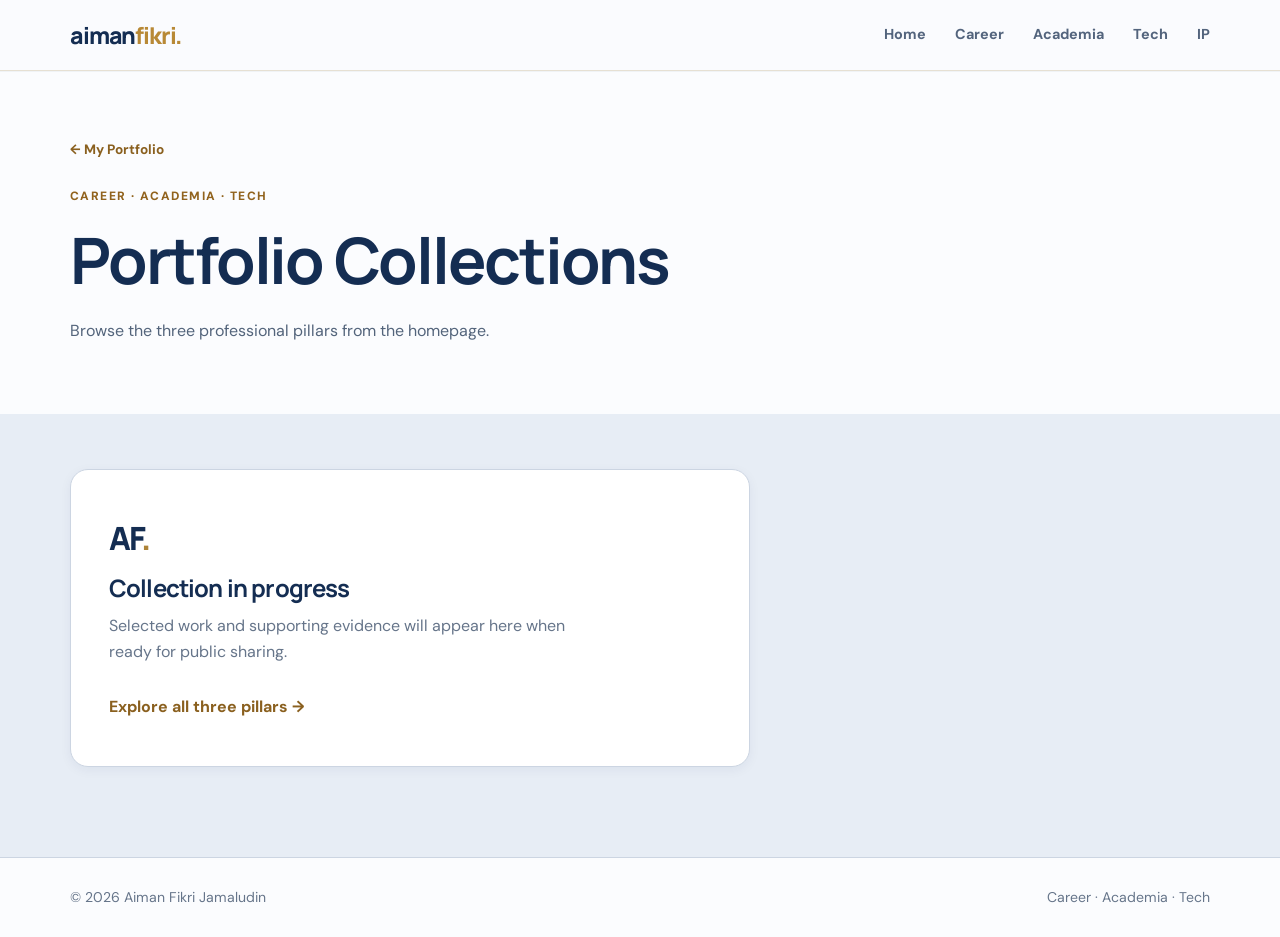
==== collection.html @ d4bc2eb0 "Display original PL-300 certificate image from GitHub without download link" ====
<!doctype html><html lang="en"><head><meta charset="utf-8"><meta name="viewport" content="width=device-width,initial-scale=1"><meta name="theme-color" content="#142d52"><meta name="description" content="Aiman Fikri Jamaludin's professional portfolio collection."><title>Portfolio Collections | Aiman Fikri Jamaludin</title><link rel="stylesheet" href="assets/style.css?v=3.3"></head><body><a class="skip" href="#main">Skip to content</a><header class="site-header"><nav class="nav container" aria-label="Main navigation"><a class="brand" href="index.html">aiman<span>fikri.</span></a><button class="menu-toggle" aria-label="Toggle navigation" aria-expanded="false" aria-controls="nav-links">☰</button><div class="nav-links" id="nav-links"><a href="index.html">Home</a><a href="education.html">Career</a><a href="research.html">Academia</a><a href="technology.html">Tech</a><a href="intellectual-property.html">IP</a></div></nav></header><main id="main"><section class="page-hero collection-hero"><div class="container"><a class="backlink" id="collection-breadcrumb" href="index.html#pillars">← My Portfolio</a><div class="eyebrow" id="collection-pillar">Career · Academia · Tech</div><h1 id="collection-title">Portfolio Collections</h1><p class="lead" id="collection-intro">Browse the three professional pillars from the homepage.</p></div></section><section class="collection-body"><div class="container"><div class="teaching-site-panel" id="teaching-site-panel" hidden><div class="teaching-site-header"><div><span class="eyebrow">FEATURED TEACHING RESOURCE</span><h2>SIR AIMAN SITE</h2><p>Mathematics learning hub</p></div><a class="teaching-site-open" href="https://irkifnamia.github.io/siraiman-site/index.html" target="_blank" rel="noopener noreferrer">Open full site ↗</a></div><div class="teaching-site-frame-wrap"><iframe id="teaching-site-frame" title="SIR AIMAN SITE — Mathematics Learning Hub" loading="lazy" referrerpolicy="strict-origin-when-cross-origin" allow="fullscreen" data-src="https://irkifnamia.github.io/siraiman-site/index.html"></iframe></div><p class="teaching-site-fallback">If the embedded website does not load, <a href="https://irkifnamia.github.io/siraiman-site/index.html" target="_blank" rel="noopener noreferrer">open SIR AIMAN SITE directly ↗</a>.</p></div><div class="pl300-panel" id="pl300-panel" hidden><span class="eyebrow">MICROSOFT CERTIFICATION</span><h2>Microsoft Certified: Power BI Data Analyst Associate</h2><p class="pl300-caption">Official certificate awarded on 21 June 2026. This is a view-only display of the original document.</p><div class="pl300-original-image"><img src="assets/cert-pl300.png" alt="Official Microsoft Certified Power BI Data Analyst Associate certificate awarded to Aiman Fikri Jamaludin on 21 June 2026" loading="eager" draggable="false"></div></div><div class="empty-gallery" aria-label="Collection contents"><div class="empty-mark" aria-hidden="true">AF<span>.</span></div><h2>Collection in progress</h2><p>Selected work and supporting evidence will appear here when ready for public sharing.</p><a class="backlink" href="index.html#pillars">Explore all three pillars →</a></div></div></section></main><footer class="footer"><div class="container footer-inner"><span>© <span id="year"></span> Aiman Fikri Jamaludin</span><span>Career · Academia · Tech</span></div></footer><script src="assets/script.js" defer></script><script src="assets/collections.js" defer></script></body></html>
---- assets/style.css ----
@import url('https://fonts.googleapis.com/css2?family=DM+Sans:wght@400;500;600;700&family=Manrope:wght@400;500;600;700;800&display=swap');
:root{--navy:#142d52;--ink:#25364d;--muted:#66758a;--teal:#9a6b21;--pale:#f8f0df;--paper:#fafbfe;--line:#dce2ec}*{box-sizing:border-box}html{scroll-behavior:smooth}body{margin:0;background:var(--paper);color:var(--ink);font:16px/1.7 'DM Sans',sans-serif}a{color:inherit;text-decoration:none}a:focus-visible,button:focus-visible{outline:3px solid var(--teal);outline-offset:3px}h1,h2,h3{font-family:Manrope,sans-serif;line-height:1.2;color:var(--navy);letter-spacing:-.035em}h1{font-size:clamp(2.7rem,6vw,5rem);margin:12px 0 22px}h2{font-size:clamp(2rem,4vw,2.8rem);margin:8px 0 18px}h3{font-size:1.35rem;margin:0 0 10px}p{margin:0 0 16px}.container{width:min(1140px,calc(100% - 40px));margin:auto}.site-header{position:sticky;top:0;z-index:10;background:rgba(249,250,247,.95);backdrop-filter:blur(12px);border-bottom:1px solid var(--line)}.nav{height:76px;display:flex;align-items:center;justify-content:space-between;gap:20px}.brand{font:800 1.45rem Manrope,sans-serif;color:var(--navy);letter-spacing:-.05em}.brand span{color:var(--teal)}.nav-links{display:flex;align-items:center;gap:27px}.nav-links a{font-size:.9rem;font-weight:700;color:#53647d}.nav-links a:hover,.nav-links a[aria-current=page]{color:var(--teal)}.menu-toggle{display:none;border:1px solid var(--line);background:white;padding:8px 12px;border-radius:9px;font-size:1.2rem}.eyebrow{color:var(--teal);font-weight:800;letter-spacing:.16em;font-size:.75rem;text-transform:uppercase}.hero{padding:105px 0 85px}.hero-grid{display:grid;grid-template-columns:1.2fr .8fr;gap:60px;align-items:center}.lead{font-size:1.17rem;color:var(--muted);max-width:720px}.highlight{color:var(--teal)}.button-row,.profiles{display:flex;gap:12px;flex-wrap:wrap;margin-top:28px}.btn,.profiles a{display:inline-flex;align-items:center;justify-content:center;border-radius:9px;padding:12px 19px;font-weight:700;font-size:.93rem}.btn-primary{background:var(--navy);color:#fff}.btn-outline,.profiles a{border:1px solid var(--line);background:#fff}.btn:hover,.profiles a:hover{transform:translateY(-2px)}.hero-visual{min-height:370px;border-radius:24px;background:linear-gradient(145deg,#142d52,#274b7f);color:white;display:flex;flex-direction:column;justify-content:space-between;padding:38px;box-shadow:0 18px 45px rgba(20,43,61,.12);position:relative;overflow:hidden}.hero-visual:after{content:'';width:260px;height:260px;border:1px solid rgba(255,255,255,.24);border-radius:50%;position:absolute;right:-80px;bottom:-110px;box-shadow:0 0 0 40px rgba(255,255,255,.035),0 0 0 80px rgba(255,255,255,.035)}.monogram{font:800 6.5rem Manrope,sans-serif;line-height:1;letter-spacing:-.09em}.hero-visual h2{color:#fff;font-size:1.65rem;position:relative;z-index:1}.hero-visual p{color:#f7dca6;position:relative;z-index:1}.section{padding:82px 0}.section-tint{background:#eff3f9}.section-intro{color:var(--muted);max-width:680px;margin-bottom:30px}.cards{display:grid;grid-template-columns:repeat(3,1fr);gap:20px}.card,.project{background:#fff;border:1px solid var(--line);border-radius:17px;padding:28px}.card{display:flex;flex-direction:column}.card p,.project p{color:var(--muted);font-size:.94rem}.card p{flex:1}.num,.project small{color:var(--teal);font-weight:800;letter-spacing:.1em;text-transform:uppercase;font-size:.76rem}.num{margin-bottom:26px}.more{color:var(--teal);font-weight:800;margin-top:14px}.tag-list{display:flex;gap:8px;flex-wrap:wrap;margin-top:15px}.tag{background:var(--pale);color:#79541c;border-radius:40px;padding:4px 11px;font-size:.78rem;font-weight:700}.project-grid{display:grid;grid-template-columns:repeat(2,1fr);gap:18px}.page-hero{padding:82px 0 45px}.page-hero h1{font-size:clamp(2.5rem,5vw,4.2rem);max-width:850px}.note{background:var(--pale);border-left:3px solid var(--teal);padding:16px 20px;border-radius:0 8px 8px 0;color:#5c4a2d}.backlink{font-weight:700;color:var(--teal)}.footer{border-top:1px solid var(--line);padding:36px 0;color:var(--muted);font-size:.88rem}.footer-inner{display:flex;justify-content:space-between;flex-wrap:wrap;gap:12px}.skip{position:absolute;left:10px;top:-60px;background:white;padding:10px;z-index:99}.skip:focus{top:10px}@media(max-width:850px){.hero-grid{grid-template-columns:1fr;gap:32px}.hero{padding:65px 0}.hero-visual{min-height:280px}.cards{grid-template-columns:1fr}.nav-links{display:none;position:absolute;top:76px;left:0;right:0;padding:20px;background:var(--paper);border-bottom:1px solid var(--line);flex-direction:column;align-items:flex-start;gap:16px}.nav-links.open{display:flex}.menu-toggle{display:block}.section{padding:62px 0}}@media(max-width:540px){.project-grid{grid-template-columns:1fr}.monogram{font-size:5rem}.container{width:calc(100% - 32px)}}@media(prefers-reduced-motion:reduce){html{scroll-behavior:auto}}
/* 3 Pillars Portfolio · V1.1 */
.name-heading{font-size:clamp(2.4rem,5vw,4.65rem);letter-spacing:-.055em;line-height:1.11}.portfolio-label{font-family:Manrope,sans-serif;font-weight:800;letter-spacing:.2em;color:var(--teal);font-size:clamp(.78rem,1.6vw,1.12rem);margin-bottom:24px}.portrait-card{border-radius:22px;overflow:hidden;background:#fff;border:1px solid var(--line);box-shadow:0 18px 45px rgba(20,43,61,.12)}.profile-photo{display:block;aspect-ratio:1/1;width:100%;height:auto;object-fit:cover;object-position:center}.portrait-caption{padding:22px 25px;display:flex;flex-direction:column;gap:3px}.portrait-caption strong{font-family:Manrope,sans-serif;color:var(--navy);font-size:1.1rem}.portrait-caption span{color:var(--muted);font-size:.89rem}.topic-grid{display:grid;grid-template-columns:repeat(3,minmax(0,1fr));gap:17px}.topic-card{padding:24px;border:1px solid var(--line);background:#fff;border-radius:16px;min-height:185px;display:flex;flex-direction:column}.topic-card h3{margin:10px 0 6px;font-size:1.12rem}.topic-card p{color:var(--muted);font-size:.89rem;margin-bottom:12px}.topic-num{color:var(--teal);font-size:.75rem;letter-spacing:.12em;font-weight:800}.topic-coming{font-size:.76rem;color:#8490a3;margin-top:auto}.link-note{font-style:italic;font-size:.83rem!important}@media(max-width:850px){.topic-grid{grid-template-columns:repeat(2,minmax(0,1fr))}}@media(max-width:540px){.topic-grid{grid-template-columns:1fr}.portrait-card{max-width:440px;margin:auto}}

/* Blue & gold professional branding */
.hero{background:linear-gradient(135deg,#fafbfe 55%,#f7f0e2 100%)}.portfolio-label{color:#91631e}.highlight{color:#996b20}.brand span{color:#b88936}.btn-primary{background:#142d52;color:#fff}.btn-primary:hover{background:#204778}.btn-outline{border-color:#c5af83}.topic-num,.num,.eyebrow{color:#91631e}.more,.backlink{color:#8a601f}.tag{background:#f8efda;color:#71501b}.portrait-card{border:2px solid #dfc99b;box-shadow:0 20px 50px rgba(20,45,82,.16)}.profile-photo{background:#eff3f9;object-position:center}.portrait-caption{border-top:3px solid #be9243}.site-header{border-bottom:1px solid #e6e0d3}.nav-links a:hover,.nav-links a[aria-current=page]{color:#8c601b}

/* V1.3 minimal focused layout */
.hero{padding:58px 0 68px;background:#fafbfe}.hero-grid{grid-template-columns:minmax(0,1.1fr) minmax(240px,.9fr);gap:44px}.hero .name-heading{margin:10px 0 18px}.hero .portrait-card{max-width:390px;width:100%;justify-self:end;box-shadow:none;border:1px solid #d9d9df;border-radius:15px}.portrait-caption{padding:15px 20px;border-top:1px solid #e1d4b9}.portrait-caption strong{font-size:.98rem}.portrait-caption span{font-size:.78rem}.portfolio-label{letter-spacing:.12em;margin:0;font-size:.94rem}.section{padding:60px 0}.section-intro{margin-bottom:22px}.card{padding:24px;box-shadow:none}.card p{font-size:.9rem}.card .tag-list{display:none}.topic-card{min-height:150px}.topic-coming{font-size:.72rem}.project{box-shadow:none}
@media(max-width:850px){.hero-grid{grid-template-columns:1fr;gap:24px}.hero{padding:44px 0 58px}.hero .portrait-card{justify-self:center;max-width:320px}.hero .name-heading{font-size:clamp(2.2rem,9vw,3.8rem)}.portrait-caption{text-align:center}.section{padding:48px 0}}

/* Keep current compact portrait crisp at its native resolution until HQ asset is uploaded */
@media(max-width:850px){.hero .portrait-card{max-width:260px}}@media(min-width:851px){.hero .portrait-card{max-width:300px}}

/* V1.4: Minimal intellectual property entry within Connect */
.ip-inline{margin-top:26px;padding:17px 0;border-top:1px solid var(--line);display:flex;align-items:baseline;gap:10px 20px;flex-wrap:wrap}
.ip-title{font-family:Manrope,sans-serif;font-weight:700;color:var(--navy)}
.ip-detail{color:var(--muted);font-size:.87rem}
@media(max-width:540px){.ip-inline{flex-direction:column;align-items:flex-start;gap:3px}}

/* Match the profile link design for the forthcoming IP portfolio */
.ip-profile{margin-top:12px}
.profiles .profile-placeholder{display:inline-flex;align-items:center;justify-content:center;border:1px solid var(--line);background:#fff;border-radius:9px;padding:12px 19px;font-size:.93rem;font-weight:700;color:var(--ink);cursor:default;user-select:none}

/* Pillar icons: fixed to the top-right of each portfolio card */
#pillars .card{position:relative}
#pillars .card .pillar-icon{position:absolute;top:22px;right:24px;font-size:2rem;line-height:1;pointer-events:none}
#pillars .card .num{padding-right:54px}
@media(max-width:540px){#pillars .card .pillar-icon{top:20px;right:22px;font-size:1.85rem}}

/* Compact professional background and skills */
.background-section{background:#fafbfe}
.qualification-grid{display:grid;grid-template-columns:repeat(2,minmax(0,1fr));gap:18px}
.qualification-item{border:1px solid var(--line);border-radius:15px;background:#fff;padding:24px}
.qualification-type{font-size:.73rem;font-weight:800;letter-spacing:.12em;text-transform:uppercase;color:#946923}
.qualification-item h3{margin:10px 0 7px;font-size:1.18rem}
.qualification-item p{color:var(--muted);font-size:.92rem;margin:0}
.skills-section{background:#f0f3f9}
.skills-groups{display:grid;grid-template-columns:repeat(3,minmax(0,1fr));gap:20px}
.skill-group h3{font-size:1rem;margin-bottom:14px}
.skill-pills{display:flex;flex-wrap:wrap;gap:9px}
.skill-pills span{background:#fff;border:1px solid #dce2ec;border-radius:8px;padding:7px 11px;font-size:.85rem;color:var(--ink)}
@media(max-width:850px){.skills-groups{grid-template-columns:1fr;gap:26px}}
@media(max-width:540px){.qualification-grid{grid-template-columns:1fr}.qualification-item{padding:20px}}

/* V1.6 — refined minimalist navy and gold design system */
:root{--navy:#142d52;--gold:#a7792d;--muted:#66758a;--line:#dce2ec}
body{line-height:1.65;-webkit-font-smoothing:antialiased}
.site-header{background:rgba(250,251,254,.97);box-shadow:0 1px 0 rgba(20,45,82,.045)}
.nav{height:70px}
.nav-links{gap:29px}
.nav-links a{transition:color .18s ease;position:relative}
.nav-links a[aria-current=page]{color:var(--navy)}
.nav-links a[aria-current=page]:after{content:"";position:absolute;left:0;bottom:-9px;width:100%;height:2px;background:#b88936;border-radius:2px}
.eyebrow,.num,.topic-num{letter-spacing:.12em}
.page-hero{padding:65px 0 54px}
.page-hero h1{margin:15px 0 18px;max-width:820px}
.page-hero .lead{font-size:clamp(1rem,2vw,1.16rem);line-height:1.8;max-width:710px;color:#53647b}
.page-hero .backlink{font-size:.85rem;font-weight:700}
.page-hero .eyebrow{margin-top:25px!important}
.section{padding:62px 0}
.section-tint{background:#f1f4f9}
.section h2{margin-bottom:26px}
.card,.topic-card,.qualification-item{border-color:#e1e5ed;box-shadow:0 2px 6px rgba(20,45,82,.025);transition:border-color .2s ease,box-shadow .2s ease,transform .2s ease}
.card:hover,.topic-card:hover,.qualification-item:hover{border-color:#d6bd91;box-shadow:0 8px 26px rgba(20,45,82,.075);transform:translateY(-2px)}
.card{padding:26px}
.card h3{font-size:1.42rem}
.card .num{margin-bottom:27px}
.card .more{display:inline-flex;align-items:center;gap:7px}
.card p{line-height:1.65}
.topic-grid{gap:16px}
.topic-card{min-height:130px;padding:24px;justify-content:flex-start}
.topic-card h3{font-size:1.08rem;line-height:1.4;margin:14px 0 6px}
.topic-card .more{margin-top:auto;align-self:flex-start;font-size:.88rem}
.topic-card .topic-num{font-size:.72rem}
.qualification-item{padding:26px}
.skill-group h3{color:var(--navy)}
.skill-pills span{transition:border-color .2s ease,background .2s ease}
.skill-pills span:hover{border-color:#ddc79c;background:#fffdf7}
.profiles a,.profiles .profile-placeholder{font-size:.9rem;line-height:1.4;min-height:46px;transition:border-color .2s ease,box-shadow .2s ease,transform .2s ease}
.profiles a:hover{border-color:#d6bd91;box-shadow:0 3px 14px rgba(20,45,82,.06)}
.footer{padding:28px 0}
@media(max-width:850px){
 .nav{height:68px}
 .nav-links{top:68px;gap:0;padding:8px 20px 16px;box-shadow:0 16px 30px rgba(20,45,82,.08)}
 .nav-links a{display:block;width:100%;padding:12px 4px}
 .nav-links a[aria-current=page]:after{bottom:5px;width:32px}
 .page-hero{padding:48px 0 42px}
 .page-hero h1{font-size:clamp(2.1rem,8vw,3.2rem)}
 .page-hero .lead{font-size:1.04rem}
 .section{padding:45px 0}
 .cards{gap:15px}
 .card{padding:23px}
 .topic-grid{grid-template-columns:repeat(2,minmax(0,1fr))}
}
@media(max-width:540px){
 .container{width:calc(100% - 36px)}
 .hero{padding:40px 0 48px}
 .page-hero{padding:39px 0 35px}
 .page-hero h1{font-size:clamp(2rem,8vw,2.6rem)}
 .topic-grid{grid-template-columns:1fr;gap:12px}
 .topic-card{min-height:108px;padding:21px 22px}
 .topic-card h3{margin:10px 0 2px;font-size:1.08rem}
 .section h2{margin-bottom:18px}
 .card{padding:22px}
 .card .num{margin-bottom:20px}
 .footer-inner{gap:4px}
}
@media(prefers-reduced-motion:reduce){.card,.topic-card,.qualification-item,.nav-links a,.profiles a{transition:none}.card:hover,.topic-card:hover,.qualification-item:hover{transform:none}}

/* V2.0 — Academic Executive Minimalist */
:root{--gold:#a7792d;--navy:#142d52;--soft:#f1f4f9}
body{background:#fbfcfe}
section{scroll-margin-top:78px}
.hero{background:#fbfcfe;position:relative}
.hero:before{content:"";position:absolute;left:0;top:0;bottom:0;width:4px;background:linear-gradient(#142d52,#bb9348);opacity:.75}
.hero .name-heading{letter-spacing:-.055em}
.hero .portrait-card{border:1px solid #dce2ec;box-shadow:0 12px 30px rgba(20,45,82,.08)}
.hero .portrait-caption{background:#fff}
.portfolio-label{color:#98702b}
#pillars .card{border-radius:16px;background:#fff;min-height:236px;overflow:hidden}
#pillars .card:before{content:"";position:absolute;top:0;left:0;right:0;height:3px;background:linear-gradient(90deg,#142d52 0%,#bc9345 100%)}
#pillars .card .pillar-icon{filter:saturate(.72);font-size:1.7rem}
#pillars .card .more{margin-top:auto}
.qualification-item{border-left:3px solid #bd944e}
.qualification-item .qualification-type{color:#88621e}
.skill-pills span{border-radius:100px}
#connect .profiles a{border:1px solid #d9e0e9}
#connect .profiles a:hover{border-color:#b9934f}
.collection-head{margin-bottom:24px}
.collection-head h2{margin:7px 0 0;font-size:clamp(1.4rem,3vw,1.85rem)}
.topic-link{position:relative;display:flex;flex-direction:column;justify-content:flex-start;text-decoration:none;color:var(--navy);cursor:pointer;padding-right:48px}
.topic-link h3{line-height:1.38;color:var(--navy)}
.topic-arrow{position:absolute;right:22px;top:18px;color:#98702b;font-size:1.2rem;transition:transform .2s ease}
.topic-link:hover .topic-arrow,.topic-link:focus-visible .topic-arrow{transform:translate(2px,-2px)}
.topic-link:focus-visible{outline:3px solid #ad863e;outline-offset:3px}
.collection-hero .eyebrow{margin-top:28px}
.collection-body{padding:55px 0 90px;background:#f1f4f9}
.empty-gallery{background:#fff;border:1px solid #e1e5ed;border-radius:18px;max-width:680px;padding:46px 38px}
.empty-mark{font:800 2rem Manrope,sans-serif;color:var(--navy);letter-spacing:-.05em;margin-bottom:14px}
.empty-mark span{color:#ad8338}
.empty-gallery h2{font-size:1.5rem;margin-bottom:10px}
.empty-gallery p{color:var(--muted);max-width:460px}
.empty-gallery .backlink{display:inline-block;margin-top:12px}
@media(max-width:850px){#pillars .card{min-height:215px}.collection-body{padding:38px 0 65px}}
@media(max-width:540px){#pillars .card{min-height:195px}.collection-head{margin-bottom:17px}.collection-head h2{font-size:1.35rem}.topic-link{min-height:100px}.empty-gallery{padding:30px 24px}.hero:before{width:3px}}
@media(prefers-reduced-motion:reduce){.topic-arrow{transition:none}.topic-link:hover .topic-arrow{transform:none}}

/* V2.1 qualifications and profile refinements */
.qualification-grid{align-items:stretch}
.qualification-item{display:flex;flex-direction:column;justify-content:center;gap:2px;min-height:162px}
.qualification-item h3{overflow-wrap:anywhere}
#connect .profiles .profile-placeholder{border:1px solid #d9e0e9;border-radius:9px;min-height:46px;display:inline-flex;align-items:center;justify-content:center;padding:12px 19px;font-size:.9rem;font-weight:700;background:#fff;color:var(--ink)}
#connect .profile-placeholder{opacity:.78}
.skills-groups .skill-group{min-width:0}
@media(max-width:540px){.qualification-item{min-height:auto;padding:22px}.skill-pills{gap:8px}.skill-pills span{font-size:.81rem;padding:7px 10px}}

/* Profile social icon links */
.portrait-socials{display:flex;align-items:center;justify-content:center;gap:13px;margin-top:17px;padding-top:15px;border-top:1px solid #e8eaf0}
.portrait-social{display:inline-flex;align-items:center;justify-content:center;width:43px;height:43px;border:1px solid #dce2ec;border-radius:11px;background:#fff;color:#172b45;transition:transform .18s ease,border-color .18s ease,box-shadow .18s ease}
.portrait-social svg{width:24px;height:24px;display:block}
.portrait-social:hover{transform:translateY(-2px);border-color:#b88936;box-shadow:0 4px 14px rgba(20,45,82,.09)}
.portrait-social:focus-visible{outline:3px solid #b88936;outline-offset:3px}
@media(prefers-reduced-motion:reduce){.portrait-social{transition:none}.portrait-social:hover{transform:none}}

/* V2.3 — fixed-size social links and balanced hero */
.portrait-caption{padding:15px 18px 16px}
.portrait-caption strong{font-size:.96rem;line-height:1.4}
.portrait-caption>span{font-size:.77rem}
.portrait-caption .portrait-socials{display:flex!important;flex-direction:row!important;align-items:center;justify-content:center;flex-wrap:nowrap;gap:12px;margin:12px 0 0;padding:12px 0 0;border-top:1px solid #e8eaf0}
.portrait-socials .portrait-social{flex:0 0 38px!important;display:inline-flex!important;align-items:center;justify-content:center;width:38px!important;height:38px!important;max-width:38px;max-height:38px;padding:0!important;overflow:hidden;border-radius:10px}
.portrait-socials .portrait-social svg{display:block!important;flex:none;width:19px!important;height:19px!important;max-width:19px!important;max-height:19px!important}
.hero-grid{align-items:center}
@media(max-width:850px){.hero .portrait-card{margin-inline:auto}.hero-grid{gap:26px}}

/* V2.4 — Institution logos in qualification cards */
.qualification-item{
  position:relative;
  padding-right:78px;
}
.qualification-item .qualification-type{
  display:block;
  max-width:100%;
  overflow-wrap:break-word;
}
.qualification-item .qualification-logo{
  position:absolute;
  top:22px;
  right:22px;
  width:38px;
  height:38px;
  max-width:38px;
  max-height:38px;
  object-fit:contain;
  object-position:center;
  display:block;
}
@media(max-width:540px){
  .qualification-item{padding-right:69px}
  .qualification-item .qualification-logo{
    top:20px;
    right:18px;
    width:34px;
    height:34px;
  }
}

/* V2.5 — streamlined profile card caption */
.hero .portrait-caption{text-align:center;padding:16px 18px 15px;gap:0}
.hero .portrait-caption>span{font-size:.86rem;line-height:1.5;color:var(--muted)}
.hero .portrait-caption .portrait-socials{margin-top:12px;padding-top:12px}

/* V2.6 — subtler philosophy text on all three pillar pages */
.page-hero .lead{font-size:1rem;line-height:1.7;max-width:700px}
@media(max-width:850px){.page-hero .lead{font-size:.98rem;line-height:1.7}}
@media(max-width:540px){.page-hero .lead{font-size:.96rem;line-height:1.7}}

/* V2.7 — featured IP section */
.ip-feature-section{background:#fbfcfe}
.ip-feature-card{display:flex;align-items:center;justify-content:space-between;gap:22px;padding:30px 34px;background:#fff;border:1px solid #dce2ec;border-left:4px solid #b88936;border-radius:16px;box-shadow:0 3px 14px rgba(20,45,82,.035);text-decoration:none;transition:border-color .2s ease,box-shadow .2s ease,transform .2s ease}
.ip-feature-card h3{font-size:clamp(1.15rem,2.4vw,1.5rem);margin:8px 0}
.ip-feature-card p{color:var(--muted);font-size:.94rem;margin:0}
.ip-feature-kicker{font-size:.72rem;letter-spacing:.13em;font-weight:800;color:#926a28}
.ip-feature-arrow{display:inline-flex;align-items:center;justify-content:center;flex:none;width:43px;height:43px;border:1px solid #e2e6ec;border-radius:12px;font-size:1.35rem;color:#97712e}
.ip-feature-card:hover{border-color:#c9af7e;box-shadow:0 8px 25px rgba(20,45,82,.08);transform:translateY(-2px)}
.ip-feature-card:focus-visible{outline:3px solid #b88936;outline-offset:3px}
@media(max-width:540px){.ip-feature-card{padding:23px 20px;gap:12px}.ip-feature-arrow{width:36px;height:36px}.ip-feature-card p{font-size:.87rem}}
@media(prefers-reduced-motion:reduce){.ip-feature-card{transition:none}.ip-feature-card:hover{transform:none}}

/* V2.8 — embedded SIR AIMAN teaching resource */
.teaching-site-panel[hidden],.empty-gallery[hidden]{display:none!important}
.teaching-site-panel{background:#fff;border:1px solid #e0e5ed;border-radius:18px;overflow:hidden;box-shadow:0 4px 18px rgba(20,45,82,.04)}
.teaching-site-header{display:flex;justify-content:space-between;align-items:center;gap:20px;padding:25px 28px}
.teaching-site-header h2{margin:6px 0 3px;font-size:1.42rem}
.teaching-site-header p{color:var(--muted);margin:0;font-size:.89rem}
.teaching-site-open{display:inline-flex;justify-content:center;align-items:center;min-height:43px;border-radius:9px;background:var(--navy);color:white;padding:10px 16px;font-size:.86rem;font-weight:700;white-space:nowrap}
.teaching-site-open:hover{background:#244b78;color:white}
.teaching-site-frame-wrap{background:#f1f4f9;border-block:1px solid var(--line)}
.teaching-site-frame-wrap iframe{display:block;width:100%;height:650px;border:0;background:#fff}
.teaching-site-fallback{margin:0;padding:14px 28px;color:var(--muted);font-size:.82rem}
.teaching-site-fallback a{color:#88621e;text-decoration:underline;text-underline-offset:3px}
@media(max-width:650px){.teaching-site-header{padding:20px;flex-direction:column;align-items:flex-start;gap:13px}.teaching-site-header h2{font-size:1.25rem}.teaching-site-frame-wrap iframe{height:560px}.teaching-site-fallback{padding:13px 20px}}

/* V2.9 — refined surface contrast, retaining the light executive palette */
:root{--soft:#e7edf5;--line:#ccd5e2}
.section-tint,.skills-section,.collection-body,.teaching-site-frame-wrap{background:#e7edf5}
.card,.topic-card,.qualification-item,.ip-feature-card,.project,.empty-gallery,.teaching-site-panel{background:#fff;border-color:#ccd5e2;box-shadow:0 3px 12px rgba(20,45,82,.055)}
.card:hover,.topic-card:hover,.qualification-item:hover,.ip-feature-card:hover{border-color:#c5aa77;box-shadow:0 9px 24px rgba(20,45,82,.09)}
.skill-pills span{background:#fff;border-color:#ccd5e2}
#pillars .card{border-color:#ccd5e2}

/* V3.0 — alternate homepage section surfaces in order */
#pillars{background:#e7edf5}
#intellectual-property{background:#fbfcfe}
#background{background:#e7edf5}
#skills{background:#fbfcfe}

/* V3.1 — Tech trainer profile and Microsoft credential */
.trainer-feature-section{background:#fbfcfe}
.trainer-feature-card{display:flex;align-items:center;justify-content:space-between;gap:22px;padding:30px 34px;background:#fff;border:1px solid #ccd5e2;border-left:4px solid #b88936;border-radius:16px;text-decoration:none;box-shadow:0 4px 16px rgba(20,45,82,.055);transition:box-shadow .2s,border-color .2s,transform .2s}
.trainer-feature-card:hover{border-color:#c3a86c;box-shadow:0 9px 25px rgba(20,45,82,.1);transform:translateY(-2px)}
.trainer-feature-card h3{font-size:clamp(1.15rem,2.5vw,1.55rem);margin:8px 0}
.trainer-feature-card p{color:var(--muted);font-size:.94rem;max-width:620px;margin:0}
.trainer-feature-label{font-size:.71rem;font-weight:800;letter-spacing:.12em;color:#926a28}
.trainer-feature-arrow{flex:none;display:grid;place-items:center;font-size:1.5rem;color:#a7792d;border:1px solid #ccd5e2;border-radius:12px;width:45px;height:45px}
.trainer-layout{display:grid;grid-template-columns:minmax(0,1.6fr) minmax(230px,1fr);gap:30px;align-items:start}
.trainer-intro p{max-width:740px;line-height:1.8;color:var(--muted)}
.trainer-facts,.trainer-experience-card{background:#fff;border:1px solid #ccd5e2;border-radius:15px;padding:26px;box-shadow:0 3px 12px rgba(20,45,82,.045)}
.trainer-facts h3,.trainer-experience-card h3{margin:12px 0;font-size:1.16rem;color:var(--navy)}
.trainer-facts p,.trainer-experience-card p{color:var(--muted);line-height:1.65}
.trainer-inline-link{color:#8d6725;text-decoration:underline;text-underline-offset:4px;font-weight:700}
.trainer-tag-list{display:flex;flex-wrap:wrap;gap:12px}
.trainer-tag-list span{padding:11px 16px;border-radius:50px;border:1px solid #ccd5e2;background:#fff;color:#273c5d;font-size:.91rem}
.trainer-experience-grid{display:grid;grid-template-columns:repeat(2,minmax(0,1fr));gap:18px}
.pl300-panel[hidden]{display:none!important}
.pl300-panel{background:#fff;border:1px solid #ccd5e2;border-radius:18px;padding:28px;box-shadow:0 4px 16px rgba(20,45,82,.04)}
.pl300-panel>h2{font-size:clamp(1.32rem,3.5vw,1.85rem);margin:12px 0 24px}
.pl300-certificate{border:12px solid #17355e;border-radius:8px;background:white;padding:34px;min-height:365px;text-align:center;color:#142d52}
.pl300-cert-header{display:flex;align-items:center;justify-content:center;gap:9px;font-size:1.25rem;color:#555}
.ms-symbol{width:26px;height:26px;display:grid;grid-template-columns:1fr 1fr;grid-template-rows:1fr 1fr;gap:2px}
.ms-symbol i:nth-child(1){background:#f35325}.ms-symbol i:nth-child(2){background:#81bc06}.ms-symbol i:nth-child(3){background:#05a6f0}.ms-symbol i:nth-child(4){background:#ffba08}
.pl300-certificate-name{font-weight:800;font-size:1.15rem;letter-spacing:.03em;margin:36px 0 7px}
.pl300-certificate-subtitle{font-size:.9rem;margin:0}
.pl300-certificate h3{font-size:clamp(1rem,2.6vw,1.3rem);margin:16px 0 35px}
.pl300-cert-footer{display:flex;justify-content:space-between;align-items:center;gap:20px;text-align:left;font-size:.87rem;line-height:1.85}
.pl300-badge{background:#163d72;color:#fff;border:3px solid #91afda;text-align:center;border-radius:30px 30px 44px 44px;padding:13px 12px;font-size:.58rem;line-height:1.3;letter-spacing:.04em}
.pl300-badge strong{display:block;font-size:.8rem}.pl300-badge span{display:block;background:#fff;color:#142d52;margin-top:6px;padding:4px;font-weight:800;font-size:.66rem}
.pl300-cert-note{font-size:.82rem;color:var(--muted);margin:15px 0 0}
@media(max-width:650px){.trainer-layout,.trainer-experience-grid{grid-template-columns:1fr}.trainer-feature-card{padding:23px 20px;gap:12px}.trainer-feature-card p{font-size:.87rem}.trainer-feature-arrow{width:38px;height:38px}.pl300-panel{padding:18px}.pl300-certificate{border-width:8px;padding:24px 12px}.pl300-cert-footer{font-size:.73rem}.pl300-badge{padding:10px 8px}}
@media(prefers-reduced-motion:reduce){.trainer-feature-card{transition:none}.trainer-feature-card:hover{transform:none}}

/* V3.2 — minimal inline PDF document viewer for trainer profile */
.trainer-document-card{background:#fff;border:1px solid #ccd5e2;border-radius:17px;overflow:hidden;box-shadow:0 3px 12px rgba(20,45,82,.055)}
.trainer-document-top{display:flex;align-items:center;justify-content:space-between;gap:20px;padding:25px 28px}
.trainer-document-top h2{font-size:clamp(1.15rem,2.8vw,1.5rem);margin:7px 0}
.trainer-document-top p{color:var(--muted);margin:0;font-size:.92rem}
.trainer-pdf-action{flex:none;display:inline-flex;align-items:center;justify-content:center;padding:12px 18px;background:#142d52;color:white;border-radius:9px;font-size:.88rem;font-weight:700}
.trainer-pdf-action:hover{background:#244b78;color:#fff}
.trainer-pdf-action[hidden]{display:none}
.trainer-document-card iframe{display:block;width:100%;height:min(78vh,820px);min-height:480px;border:0;border-top:1px solid #ccd5e2;background:#fff}
.trainer-document-card iframe[hidden]{display:none}
.trainer-pdf-status{margin:0 28px;padding:24px;border:1px dashed #ccd5e2;border-radius:10px;color:#536379;background:#f6f8fc}
.trainer-pdf-status[hidden]{display:none}
.trainer-pdf-hint{color:var(--muted);font-size:.87rem;padding:16px 28px;margin:0}
@media(max-width:650px){.trainer-document-top{flex-direction:column;align-items:flex-start;padding:20px}.trainer-document-card iframe{height:70vh;min-height:420px}.trainer-pdf-status{margin:0 20px;padding:20px}.trainer-pdf-hint{padding:14px 20px}}
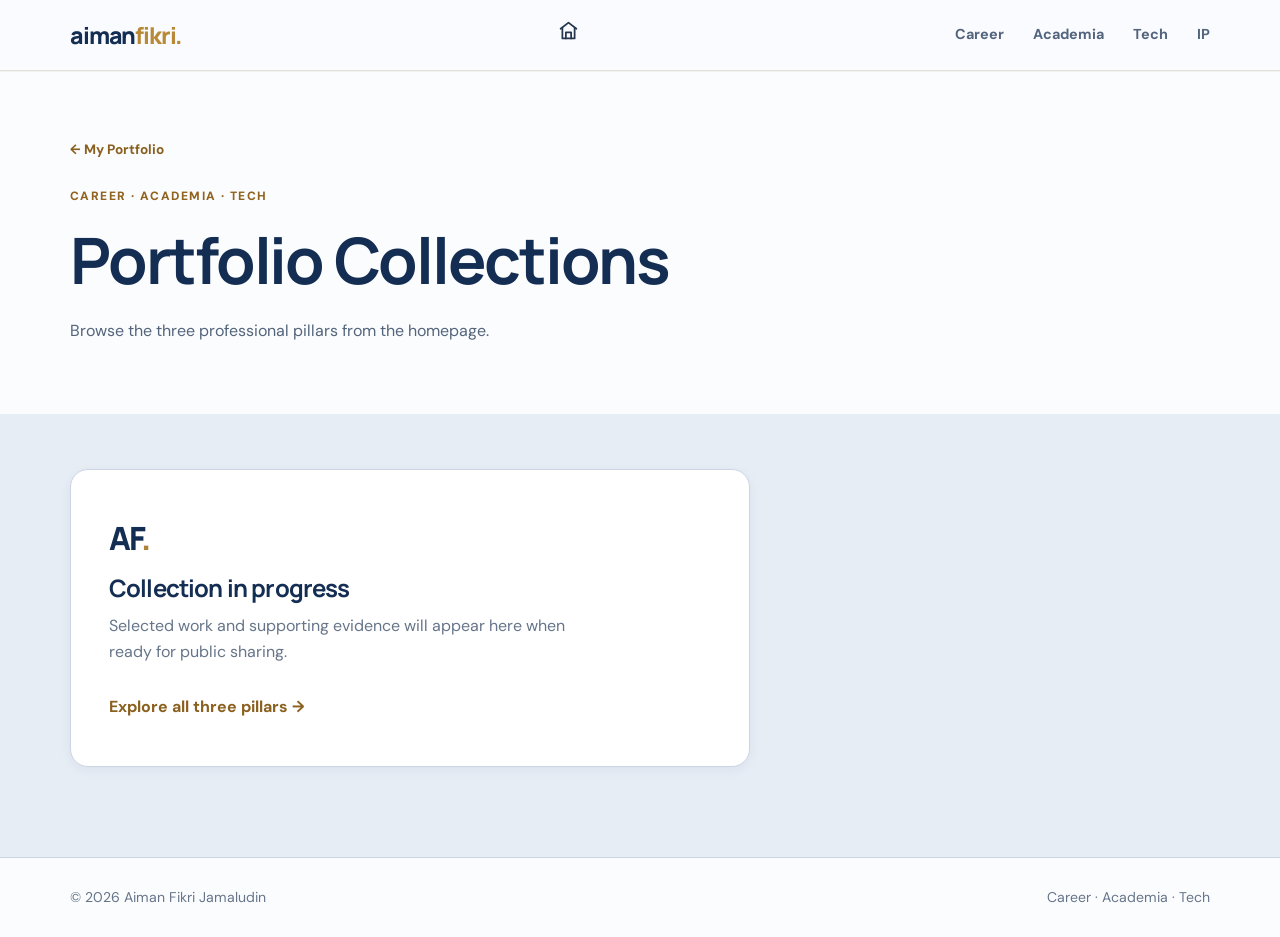
==== commit f4ad35d6: "Add header Home icon and streamline pillar page navigation" ====
--- a/collection.html
+++ b/collection.html
@@ -1 +1 @@
-<!doctype html><html lang="en"><head><meta charset="utf-8"><meta name="viewport" content="width=device-width,initial-scale=1"><meta name="theme-color" content="#142d52"><meta name="description" content="Aiman Fikri Jamaludin's professional portfolio collection."><title>Portfolio Collections | Aiman Fikri Jamaludin</title><link rel="stylesheet" href="assets/style.css?v=3.3"></head><body><a class="skip" href="#main">Skip to content</a><header class="site-header"><nav class="nav container" aria-label="Main navigation"><a class="brand" href="index.html">aiman<span>fikri.</span></a><button class="menu-toggle" aria-label="Toggle navigation" aria-expanded="false" aria-controls="nav-links">☰</button><div class="nav-links" id="nav-links"><a href="index.html">Home</a><a href="education.html">Career</a><a href="research.html">Academia</a><a href="technology.html">Tech</a><a href="intellectual-property.html">IP</a></div></nav></header><main id="main"><section class="page-hero collection-hero"><div class="container"><a class="backlink" id="collection-breadcrumb" href="index.html#pillars">← My Portfolio</a><div class="eyebrow" id="collection-pillar">Career · Academia · Tech</div><h1 id="collection-title">Portfolio Collections</h1><p class="lead" id="collection-intro">Browse the three professional pillars from the homepage.</p></div></section><section class="collection-body"><div class="container"><div class="teaching-site-panel" id="teaching-site-panel" hidden><div class="teaching-site-header"><div><span class="eyebrow">FEATURED TEACHING RESOURCE</span><h2>SIR AIMAN SITE</h2><p>Mathematics learning hub</p></div><a class="teaching-site-open" href="https://irkifnamia.github.io/siraiman-site/index.html" target="_blank" rel="noopener noreferrer">Open full site ↗</a></div><div class="teaching-site-frame-wrap"><iframe id="teaching-site-frame" title="SIR AIMAN SITE — Mathematics Learning Hub" loading="lazy" referrerpolicy="strict-origin-when-cross-origin" allow="fullscreen" data-src="https://irkifnamia.github.io/siraiman-site/index.html"></iframe></div><p class="teaching-site-fallback">If the embedded website does not load, <a href="https://irkifnamia.github.io/siraiman-site/index.html" target="_blank" rel="noopener noreferrer">open SIR AIMAN SITE directly ↗</a>.</p></div><div class="pl300-panel" id="pl300-panel" hidden><span class="eyebrow">MICROSOFT CERTIFICATION</span><h2>Microsoft Certified: Power BI Data Analyst Associate</h2><p class="pl300-caption">Official certificate awarded on 21 June 2026. This is a view-only display of the original document.</p><div class="pl300-original-image"><img src="assets/cert-pl300.png" alt="Official Microsoft Certified Power BI Data Analyst Associate certificate awarded to Aiman Fikri Jamaludin on 21 June 2026" loading="eager" draggable="false"></div></div><div class="empty-gallery" aria-label="Collection contents"><div class="empty-mark" aria-hidden="true">AF<span>.</span></div><h2>Collection in progress</h2><p>Selected work and supporting evidence will appear here when ready for public sharing.</p><a class="backlink" href="index.html#pillars">Explore all three pillars →</a></div></div></section></main><footer class="footer"><div class="container footer-inner"><span>© <span id="year"></span> Aiman Fikri Jamaludin</span><span>Career · Academia · Tech</span></div></footer><script src="assets/script.js" defer></script><script src="assets/collections.js" defer></script></body></html>+<!doctype html><html lang="en"><head><meta charset="utf-8"><meta name="viewport" content="width=device-width,initial-scale=1"><meta name="theme-color" content="#142d52"><meta name="description" content="Aiman Fikri Jamaludin's professional portfolio collection."><title>Portfolio Collections | Aiman Fikri Jamaludin</title><link rel="stylesheet" href="assets/style.css?v=3.4"></head><body><a class="skip" href="#main">Skip to content</a><header class="site-header"><nav class="nav container" aria-label="Main navigation"><a class="brand" href="index.html">aiman<span>fikri.</span></a><div class="nav-actions"><a class="home-nav-btn" href="index.html" aria-label="Home" title="Home"><svg xmlns="http://www.w3.org/2000/svg" width="21" height="21" viewBox="0 0 24 24" fill="none" stroke="currentColor" stroke-width="2" stroke-linecap="round" stroke-linejoin="round" aria-hidden="true"><path d="m3 10 9-7 9 7"/><path d="M5 9.5V21h14V9.5"/><path d="M9 21v-7h6v7"/></svg></a><button class="menu-toggle" aria-label="Toggle navigation" aria-expanded="false" aria-controls="nav-links">☰</button></div><div class="nav-links" id="nav-links"><a href="education.html">Career</a><a href="research.html">Academia</a><a href="technology.html">Tech</a><a href="intellectual-property.html">IP</a></div></nav></header><main id="main"><section class="page-hero collection-hero"><div class="container"><a class="backlink" id="collection-breadcrumb" href="index.html#pillars">← My Portfolio</a><div class="eyebrow" id="collection-pillar">Career · Academia · Tech</div><h1 id="collection-title">Portfolio Collections</h1><p class="lead" id="collection-intro">Browse the three professional pillars from the homepage.</p></div></section><section class="collection-body"><div class="container"><div class="teaching-site-panel" id="teaching-site-panel" hidden><div class="teaching-site-header"><div><span class="eyebrow">FEATURED TEACHING RESOURCE</span><h2>SIR AIMAN SITE</h2><p>Mathematics learning hub</p></div><a class="teaching-site-open" href="https://irkifnamia.github.io/siraiman-site/index.html" target="_blank" rel="noopener noreferrer">Open full site ↗</a></div><div class="teaching-site-frame-wrap"><iframe id="teaching-site-frame" title="SIR AIMAN SITE — Mathematics Learning Hub" loading="lazy" referrerpolicy="strict-origin-when-cross-origin" allow="fullscreen" data-src="https://irkifnamia.github.io/siraiman-site/index.html"></iframe></div><p class="teaching-site-fallback">If the embedded website does not load, <a href="https://irkifnamia.github.io/siraiman-site/index.html" target="_blank" rel="noopener noreferrer">open SIR AIMAN SITE directly ↗</a>.</p></div><div class="pl300-panel" id="pl300-panel" hidden><span class="eyebrow">MICROSOFT CERTIFICATION</span><h2>Microsoft Certified: Power BI Data Analyst Associate</h2><div class="pl300-original-image"><img src="assets/cert-pl300.png" alt="Official Microsoft Certified Power BI Data Analyst Associate certificate awarded to Aiman Fikri Jamaludin on 21 June 2026" loading="eager" draggable="false"></div></div><div class="empty-gallery" aria-label="Collection contents"><div class="empty-mark" aria-hidden="true">AF<span>.</span></div><h2>Collection in progress</h2><p>Selected work and supporting evidence will appear here when ready for public sharing.</p><a class="backlink" href="index.html#pillars">Explore all three pillars →</a></div></div></section></main><footer class="footer"><div class="container footer-inner"><span>© <span id="year"></span> Aiman Fikri Jamaludin</span><span>Career · Academia · Tech</span></div></footer><script src="assets/script.js" defer></script><script src="assets/collections.js" defer></script></body></html>
--- a/assets/style.css
+++ b/assets/style.css
@@ -304,3 +304,15 @@
 .trainer-pdf-status[hidden]{display:none}
 .trainer-pdf-hint{color:var(--muted);font-size:.87rem;padding:16px 28px;margin:0}
 @media(max-width:650px){.trainer-document-top{flex-direction:column;align-items:flex-start;padding:20px}.trainer-document-card iframe{height:70vh;min-height:420px}.trainer-pdf-status{margin:0 20px;padding:20px}.trainer-pdf-hint{padding:14px 20px}}
+
+/* V3.3 — reader-only original documents */
+.trainer-view-label{white-space:nowrap;border:1px solid #ccd5e2;border-radius:50px;color:#926a28;letter-spacing:.11em;font-size:.7rem;font-weight:800;padding:9px 13px}
+.trainer-pdf-pages{background:#e7edf5;padding:22px 16px;display:flex;flex-direction:column;align-items:center;gap:24px}
+.trainer-pdf-page{margin:0;width:100%;display:flex;flex-direction:column;align-items:center;gap:8px}
+.trainer-pdf-page canvas{display:block;max-width:100%;height:auto!important;background:#fff;box-shadow:0 3px 15px rgba(20,45,82,.13);border:1px solid #ccd5e2}
+.trainer-pdf-page figcaption{color:#536379;font-size:.76rem}
+.trainer-pdf-status{margin:18px 22px}
+.pl300-caption{color:var(--muted);font-size:.94rem;line-height:1.6;margin:0 0 18px}
+.pl300-original-image{width:100%;background:#e7edf5;border:1px solid #ccd5e2;border-radius:11px;overflow:hidden;line-height:0}
+.pl300-original-image img{display:block;width:100%;height:auto;max-width:100%;user-select:none;-webkit-user-drag:none}
+@media(max-width:650px){.trainer-view-label{font-size:.65rem}.trainer-pdf-pages{padding:16px 8px;gap:16px}.trainer-pdf-page canvas{max-width:100%}}
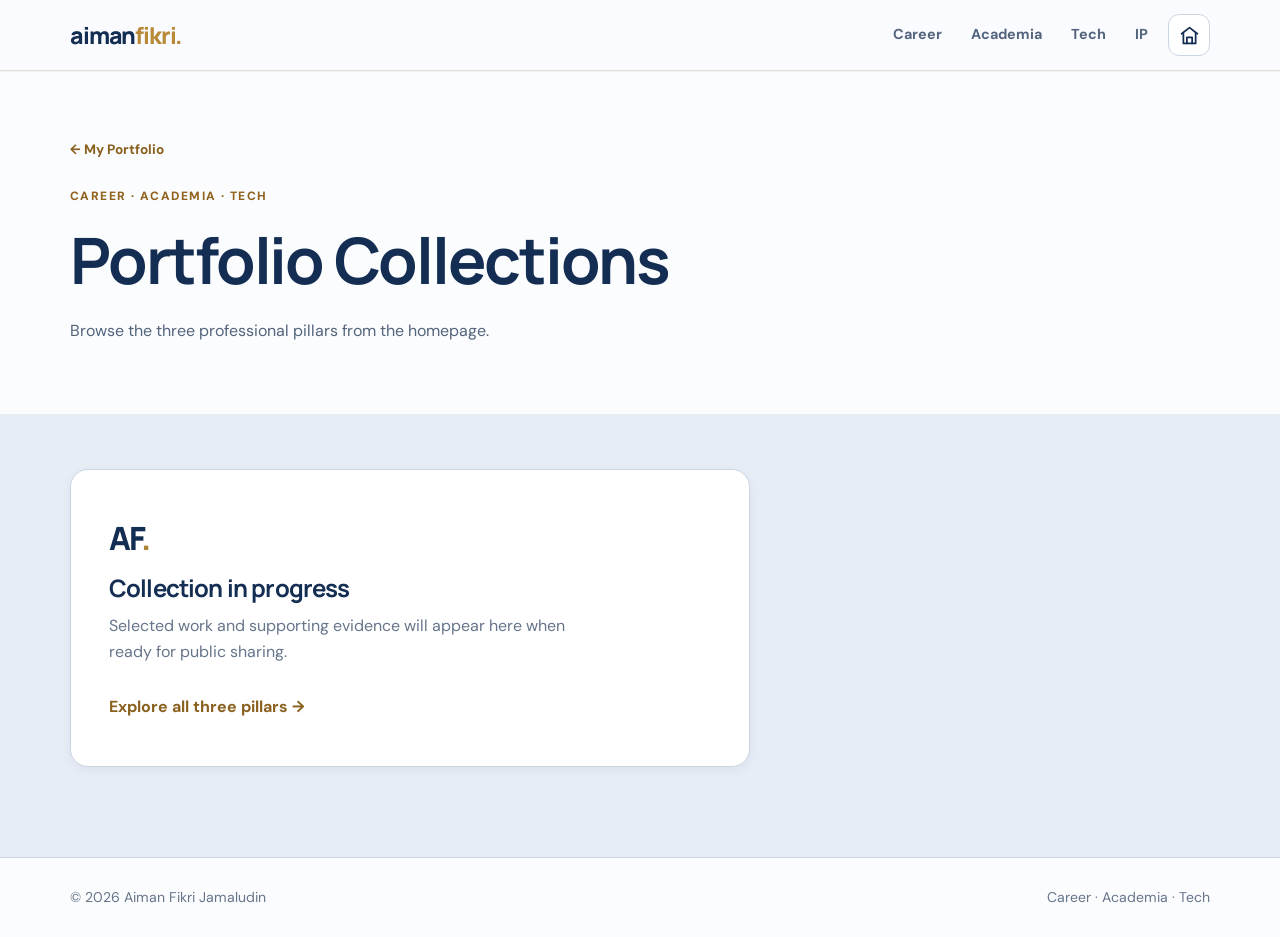
==== commit 92045172: "Add verified academic publications to Academia portfolio collection" ====
--- a/collection.html
+++ b/collection.html
@@ -1 +1 @@
-<!doctype html><html lang="en"><head><meta charset="utf-8"><meta name="viewport" content="width=device-width,initial-scale=1"><meta name="theme-color" content="#142d52"><meta name="description" content="Aiman Fikri Jamaludin's professional portfolio collection."><title>Portfolio Collections | Aiman Fikri Jamaludin</title><link rel="stylesheet" href="assets/style.css?v=3.4"></head><body><a class="skip" href="#main">Skip to content</a><header class="site-header"><nav class="nav container" aria-label="Main navigation"><a class="brand" href="index.html">aiman<span>fikri.</span></a><div class="nav-actions"><a class="home-nav-btn" href="index.html" aria-label="Home" title="Home"><svg xmlns="http://www.w3.org/2000/svg" width="21" height="21" viewBox="0 0 24 24" fill="none" stroke="currentColor" stroke-width="2" stroke-linecap="round" stroke-linejoin="round" aria-hidden="true"><path d="m3 10 9-7 9 7"/><path d="M5 9.5V21h14V9.5"/><path d="M9 21v-7h6v7"/></svg></a><button class="menu-toggle" aria-label="Toggle navigation" aria-expanded="false" aria-controls="nav-links">☰</button></div><div class="nav-links" id="nav-links"><a href="education.html">Career</a><a href="research.html">Academia</a><a href="technology.html">Tech</a><a href="intellectual-property.html">IP</a></div></nav></header><main id="main"><section class="page-hero collection-hero"><div class="container"><a class="backlink" id="collection-breadcrumb" href="index.html#pillars">← My Portfolio</a><div class="eyebrow" id="collection-pillar">Career · Academia · Tech</div><h1 id="collection-title">Portfolio Collections</h1><p class="lead" id="collection-intro">Browse the three professional pillars from the homepage.</p></div></section><section class="collection-body"><div class="container"><div class="teaching-site-panel" id="teaching-site-panel" hidden><div class="teaching-site-header"><div><span class="eyebrow">FEATURED TEACHING RESOURCE</span><h2>SIR AIMAN SITE</h2><p>Mathematics learning hub</p></div><a class="teaching-site-open" href="https://irkifnamia.github.io/siraiman-site/index.html" target="_blank" rel="noopener noreferrer">Open full site ↗</a></div><div class="teaching-site-frame-wrap"><iframe id="teaching-site-frame" title="SIR AIMAN SITE — Mathematics Learning Hub" loading="lazy" referrerpolicy="strict-origin-when-cross-origin" allow="fullscreen" data-src="https://irkifnamia.github.io/siraiman-site/index.html"></iframe></div><p class="teaching-site-fallback">If the embedded website does not load, <a href="https://irkifnamia.github.io/siraiman-site/index.html" target="_blank" rel="noopener noreferrer">open SIR AIMAN SITE directly ↗</a>.</p></div><div class="pl300-panel" id="pl300-panel" hidden><span class="eyebrow">MICROSOFT CERTIFICATION</span><h2>Microsoft Certified: Power BI Data Analyst Associate</h2><div class="pl300-original-image"><img src="assets/cert-pl300.png" alt="Official Microsoft Certified Power BI Data Analyst Associate certificate awarded to Aiman Fikri Jamaludin on 21 June 2026" loading="eager" draggable="false"></div></div><div class="empty-gallery" aria-label="Collection contents"><div class="empty-mark" aria-hidden="true">AF<span>.</span></div><h2>Collection in progress</h2><p>Selected work and supporting evidence will appear here when ready for public sharing.</p><a class="backlink" href="index.html#pillars">Explore all three pillars →</a></div></div></section></main><footer class="footer"><div class="container footer-inner"><span>© <span id="year"></span> Aiman Fikri Jamaludin</span><span>Career · Academia · Tech</span></div></footer><script src="assets/script.js" defer></script><script src="assets/collections.js" defer></script></body></html>+<!doctype html><html lang="en"><head><meta charset="utf-8"><meta name="viewport" content="width=device-width,initial-scale=1"><meta name="theme-color" content="#142d52"><meta name="description" content="Aiman Fikri Jamaludin's professional portfolio collection."><title>Portfolio Collections | Aiman Fikri Jamaludin</title><link rel="stylesheet" href="assets/style.css?v=3.5"></head><body><a class="skip" href="#main">Skip to content</a><header class="site-header"><nav class="nav container" aria-label="Main navigation"><a class="brand" href="index.html">aiman<span>fikri.</span></a><div class="nav-actions"><a class="home-nav-btn" href="index.html" aria-label="Home" title="Home"><svg xmlns="http://www.w3.org/2000/svg" width="21" height="21" viewBox="0 0 24 24" fill="none" stroke="currentColor" stroke-width="2" stroke-linecap="round" stroke-linejoin="round" aria-hidden="true"><path d="m3 10 9-7 9 7"/><path d="M5 9.5V21h14V9.5"/><path d="M9 21v-7h6v7"/></svg></a><button class="menu-toggle" aria-label="Toggle navigation" aria-expanded="false" aria-controls="nav-links">☰</button></div><div class="nav-links" id="nav-links"><a href="education.html">Career</a><a href="research.html">Academia</a><a href="technology.html">Tech</a><a href="intellectual-property.html">IP</a></div></nav></header><main id="main"><section class="page-hero collection-hero"><div class="container"><a class="backlink" id="collection-breadcrumb" href="index.html#pillars">← My Portfolio</a><div class="eyebrow" id="collection-pillar">Career · Academia · Tech</div><h1 id="collection-title">Portfolio Collections</h1><p class="lead" id="collection-intro">Browse the three professional pillars from the homepage.</p></div></section><section class="collection-body"><div class="container"><div class="teaching-site-panel" id="teaching-site-panel" hidden><div class="teaching-site-header"><div><span class="eyebrow">FEATURED TEACHING RESOURCE</span><h2>SIR AIMAN SITE</h2><p>Mathematics learning hub</p></div><a class="teaching-site-open" href="https://irkifnamia.github.io/siraiman-site/index.html" target="_blank" rel="noopener noreferrer">Open full site ↗</a></div><div class="teaching-site-frame-wrap"><iframe id="teaching-site-frame" title="SIR AIMAN SITE — Mathematics Learning Hub" loading="lazy" referrerpolicy="strict-origin-when-cross-origin" allow="fullscreen" data-src="https://irkifnamia.github.io/siraiman-site/index.html"></iframe></div><p class="teaching-site-fallback">If the embedded website does not load, <a href="https://irkifnamia.github.io/siraiman-site/index.html" target="_blank" rel="noopener noreferrer">open SIR AIMAN SITE directly ↗</a>.</p></div><div class="pl300-panel" id="pl300-panel" hidden><span class="eyebrow">MICROSOFT CERTIFICATION</span><h2>Microsoft Certified: Power BI Data Analyst Associate</h2><div class="pl300-original-image"><img src="assets/cert-pl300.png" alt="Official Microsoft Certified Power BI Data Analyst Associate certificate awarded to Aiman Fikri Jamaludin on 21 June 2026" loading="eager" draggable="false"></div></div><section class="publications-panel" id="publications-panel" hidden aria-label="Published research"><div class="publication-heading"><div><span class="eyebrow">RESEARCH OUTPUTS</span><h2>Selected Publications</h2></div><a class="publication-scholar" href="https://scholar.google.com/citations?hl=en&amp;user=-RH-keoAAAAJ" target="_blank" rel="noopener noreferrer">Google Scholar ↗</a></div><div class="publication-list"><article class="publication-card"><div class="publication-meta"><span class="publication-year">2026</span><span class="publication-type">Journal Article</span></div><h3>Enhanced Quality Assurance: New Chain Sampling Plans Using Minimum Angle Method for Generalized Exponential Distribution</h3><p class="publication-authors">Mohd Azri Pawan Teh, Aiman Fikri Jamaludin &amp; Nazrina Aziz</p><p class="publication-venue">Sains Malaysiana · 55(7), 1222–1233</p><a class="publication-link" href="https://www.ukm.my/jsm/english_journals/vol55num7_2026/contentsVol55num7_2026.html" target="_blank" rel="noopener noreferrer">View publication ↗</a></article><article class="publication-card"><div class="publication-meta"><span class="publication-year">2026</span><span class="publication-type">Journal Article</span></div><h3>Advancing Quality Control: New Two-Sided Chain Sampling Plans for Exponential Distribution</h3><p class="publication-authors">Mohd Azri Pawan Teh, Aiman Fikri Jamaludin &amp; Nazrina Aziz</p><p class="publication-venue">Advanced Mathematical Models &amp; Applications · 11(1), 216–227</p><a class="publication-link" href="https://doi.org/10.62476/amma11216" target="_blank" rel="noopener noreferrer">View publication ↗</a></article><article class="publication-card"><div class="publication-meta"><span class="publication-year">2026</span><span class="publication-type">Book Chapter</span></div><h3>Constructing New Two-Sided Chain Sampling Plans (NTSChSP-1) Using Minimum Angle Method (MAM)</h3><p class="publication-authors">Mohd Azri Pawan Teh, Aiman Fikri Jamaludin &amp; Nazrina Aziz</p><p class="publication-venue">Mathematics for Industrial Applications · Springer, pp. 35–47</p><a class="publication-link" href="https://doi.org/10.1007/978-3-032-17944-9_4" target="_blank" rel="noopener noreferrer">View publication ↗</a></article><article class="publication-card"><div class="publication-meta"><span class="publication-year">2026</span><span class="publication-type">Book Chapter</span></div><h3>New Chain Sampling Plans (NChSP-1) for Exponential Distribution</h3><p class="publication-authors">Mohd Azri Pawan Teh, Aiman Fikri Jamaludin, Md Amin Ullah Sheikh, Nazrina Aziz &amp; Waqar Hafeez</p><p class="publication-venue">Mathematics for Industrial Applications · Springer, pp. 13–23</p><a class="publication-link" href="https://doi.org/10.1007/978-3-032-17944-9_2" target="_blank" rel="noopener noreferrer">View publication ↗</a></article><article class="publication-card"><div class="publication-meta"><span class="publication-year">2025</span><span class="publication-type">Journal Article</span></div><h3>Constructing Bayesian New Group Chain Acceptance Sampling Plans (BNGChSP-1) using Tangent Angle for Probabilistic Quality Region (PQR) and Limiting Quality Region (LQR)</h3><p class="publication-authors">Mohd Azri Pawan Teh, Nazrina Aziz, Waqar Hafeez, Md Amin Ullah Sheikh &amp; Aiman Fikri Jamaludin</p><p class="publication-venue">Sains Malaysiana · 54(2), 611–620</p><a class="publication-link" href="https://doi.org/10.17576/jsm-2025-5402-25" target="_blank" rel="noopener noreferrer">View publication ↗</a></article><article class="publication-card"><div class="publication-meta"><span class="publication-year">2020</span><span class="publication-type">Journal Article</span></div><h3>Performance Comparison of Group Chain Sampling Plan and Modified Group Chain Sampling Plan Based on Mean Product Lifetime for Rayleigh Distribution</h3><p class="publication-authors">Nazrina Aziz, Zakiyah Zain, Aiman Fikri Jamaludin &amp; Shazlyn Milleana Shaharudin</p><p class="publication-venue">International Journal of Advanced Science and Technology · 29(6), 463–471</p><a class="publication-link" href="https://sersc.org/journals/index.php/IJAST/issue/view/279" target="_blank" rel="noopener noreferrer">View publication ↗</a></article><article class="publication-card"><div class="publication-meta"><span class="publication-year">2017</span><span class="publication-type">Conference Paper</span></div><h3>A Time Truncated Modified Group Chain Sampling Plan Based on Exponential Distribution</h3><p class="publication-authors">Aiman Fikri Jamaludin, Zakiyah Zain &amp; Nazrina Aziz</p><p class="publication-venue">AIP Conference Proceedings · 1905, 050023</p><a class="publication-link" href="https://doi.org/10.1063/1.5012242" target="_blank" rel="noopener noreferrer">View publication ↗</a></article><article class="publication-card"><div class="publication-meta"><span class="publication-year">2016</span><span class="publication-type">Journal Article</span></div><h3>A Modified Group Chain Sampling Plans for Lifetimes Following a Rayleigh Distribution</h3><p class="publication-authors">Aiman Fikri Jamaludin, Zakiyah Zain &amp; Nazrina Aziz</p><p class="publication-venue">Global Journal of Pure and Applied Mathematics · 12(5), 3941–3947</p><a class="publication-link" href="https://www.ripublication.com/gjpam16/gjpamv12n5_07.pdf" target="_blank" rel="noopener noreferrer">View publication ↗</a></article></div></section><div class="empty-gallery" aria-label="Collection contents"><div class="empty-mark" aria-hidden="true">AF<span>.</span></div><h2>Collection in progress</h2><p>Selected work and supporting evidence will appear here when ready for public sharing.</p><a class="backlink" href="index.html#pillars">Explore all three pillars →</a></div></div></section></main><footer class="footer"><div class="container footer-inner"><span>© <span id="year"></span> Aiman Fikri Jamaludin</span><span>Career · Academia · Tech</span></div></footer><script src="assets/script.js" defer></script><script src="assets/collections.js" defer></script></body></html>
--- a/assets/style.css
+++ b/assets/style.css
@@ -316,3 +316,14 @@
 .pl300-original-image{width:100%;background:#e7edf5;border:1px solid #ccd5e2;border-radius:11px;overflow:hidden;line-height:0}
 .pl300-original-image img{display:block;width:100%;height:auto;max-width:100%;user-select:none;-webkit-user-drag:none}
 @media(max-width:650px){.trainer-view-label{font-size:.65rem}.trainer-pdf-pages{padding:16px 8px;gap:16px}.trainer-pdf-page canvas{max-width:100%}}
+
+/* V3.4 — compact pillar heroes and dedicated Home icon in site header */
+.nav-links{order:1;margin-left:auto}
+.nav-actions{order:2;display:flex;align-items:center;justify-content:flex-end;gap:12px}
+.home-nav-btn{display:inline-flex;align-items:center;justify-content:center;width:42px;height:42px;flex:none;border:1px solid #ccd5e2;border-radius:11px;background:#fff;color:#142d52;transition:border-color .18s ease,background .18s ease}
+.home-nav-btn:hover{border-color:#b88936;background:#f8f5ec}
+.home-nav-btn svg{display:block;width:21px;height:21px}
+.pillar-hero{padding-top:54px}
+.pillar-hero .eyebrow{margin-top:0!important}
+@media(max-width:850px){.nav-actions{margin-left:auto;gap:12px}.nav-links{margin-left:0}.home-nav-btn{width:43px;height:43px}.pillar-hero{padding-top:32px}}
+@media(max-width:540px){.nav-actions{gap:10px}.home-nav-btn{width:40px;height:40px}.pillar-hero{padding-top:28px}}
